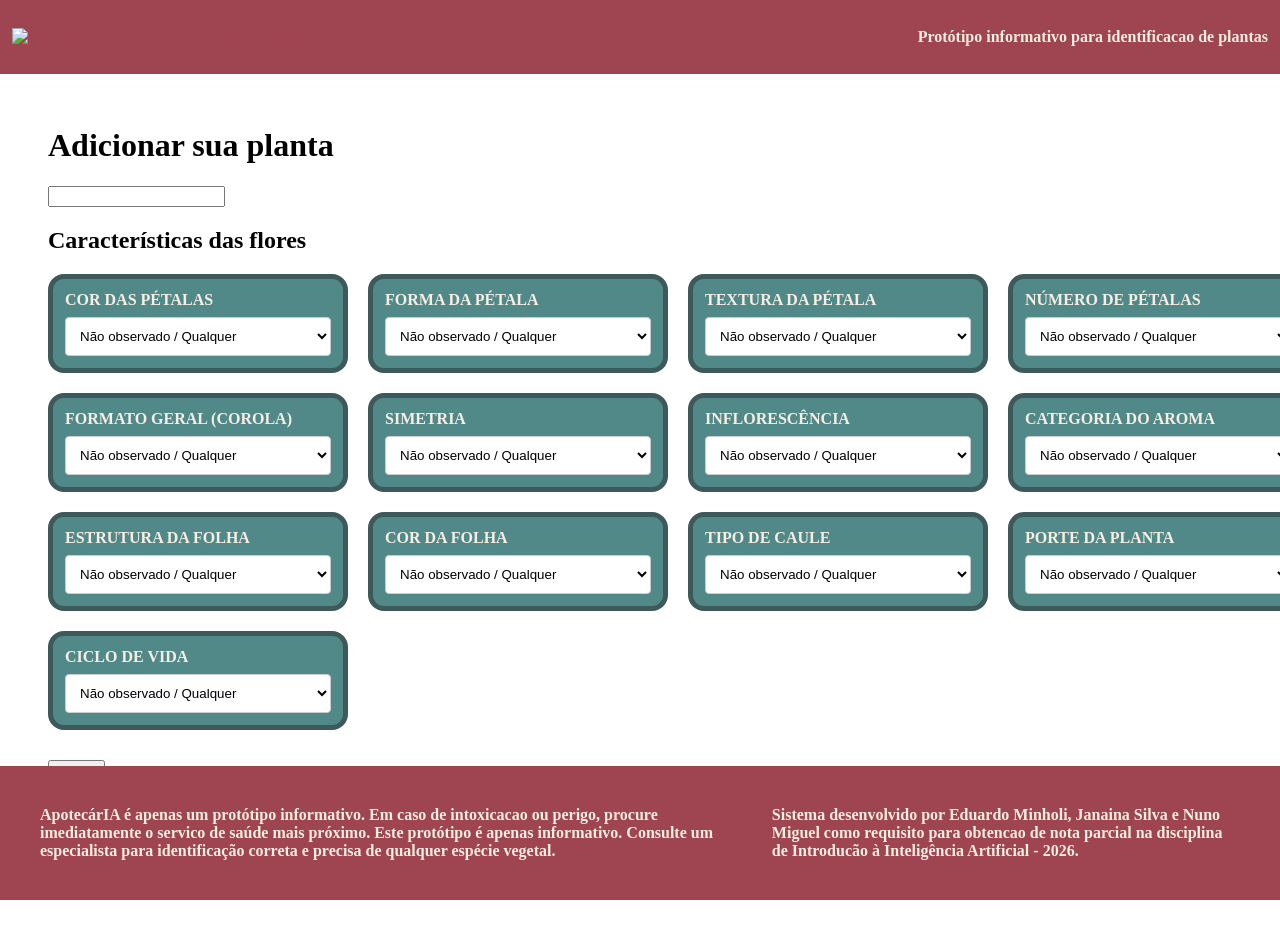
==== templates/adicionar.html @ 24854d63 "home pronta; buscar 70%; adicionar 50%; excluir pronto(?); editar 25% (só com layout) \n evolucoes a" ====
<!doctype html>
<html lang="pt-br">
  <head>
    <meta charset="UTF-8" />
    <meta name="viewport" content="width=device-width, initial-scale=1.0" />
    <link rel="stylesheet" href="css/index.css" />
    <title>ApotecárIA</title>
  </head>
  <body>
    <header class="header">
      <a href="index.html">
        <img
          src="imgs/ApotecárIa.png"
          alt="ApotecárIA, IA para identificacao de plantas"
        />
      </a>
      <p>Protótipo informativo para identificacao de plantas</p>
    </header>
    <main class="body">
      <div class="col">
        <h1>Adicionar sua planta</h1>
        <form action="">
          <input type="text" name="nome-planta" id="nome-planta">
            <h2>Características das flores</h2>
          <div id="filters" class="filter-container"></div>
          <input type="submit" />
        </form>
      </div>
    </main>
    <footer class="footer">
      <div class="col">
        <p>
          ApotecárIA é apenas um protótipo informativo. Em caso de intoxicacao
          ou perigo, procure imediatamente o servico de saúde mais próximo. Este
          protótipo é apenas informativo. Consulte um especialista para
          identificação correta e precisa de qualquer espécie vegetal.
        </p>
      </div>
      <div class="col">
        <p>
          Sistema desenvolvido por Eduardo Minholi, Janaina Silva e Nuno Miguel
          como requisito para obtencao de nota parcial na disciplina de
          Introducão à Inteligência Artificial - 2026.
        </p>
      </div>
    </footer>
    <script src="js/dados_botanicos.js"></script>
    <script src="js/script.js"></script>
  </body>
</html>
---- templates/css/index.css ----
body{
    margin: 0;
    font-family: 'Times New Roman', Times, serif;
    box-sizing: border-box;
    display: flex;
    flex-direction: column;
}

.header{
    background-color: #9f4451;
    padding: 12px;
    justify-content: space-evenly;
    display: inherit;
    flex-direction: row;
    align-items: center;
    justify-content: space-between;
    color: #F6EEE3;
    font-weight: bold;
}

.body{
    /* organizacao da pagina */
    display: inherit;
    flex-direction: row;
    align-items: center;
    justify-content: space-around;
    margin: 32px;
}

.row{
    margin: 16px 0;
    display: inherit;
    
}

.col{
    margin: 0 16px;
    /* max-width: 100%; */
}

.img{
    float: right;
    height: auto;
}

.actions{
    
    display: inherit;
    border-style: solid;
    border-color: #9f4451;
    border-width: 5px;
    border-radius: 16px;
    padding: 12px;
    
}

.actions:hover{
        
}

.container{
    flex
}

.filter-container{
    display: grid;
    grid-template-columns: 300px 300px 300px 300px;;
    gap: 20px;
    margin-bottom: 30px;
}

.filter-item{
    display: inherit;
    border-style: solid;
    border-color: #3d5959;
    background-color: #518989;
    border-width: 5px;
    border-radius: 16px;
    padding: 12px;
}

.filter-item label {
    font-weight: bold;
    margin-bottom: 8px;
    color: #F6EEE3;
    text-transform: uppercase;
}

.filter-item select {
    padding: 10px;
    border: 1px solid #ccc;
    border-radius: 4px;
    background: #fff;
    cursor: pointer;
}

.item{
    background-color: #56828d;
}

a{
    text-decoration: none;
    color: #9f4451;
    font-weight: bold;
}

.footer{
    display: flex;
    grid-template-columns: 50% 50%;

    padding: 24px;
    background-color: #9f4451;
    font-weight: bold;
    color: #F6EEE3;
    bottom: 0;
    position: sticky;
}
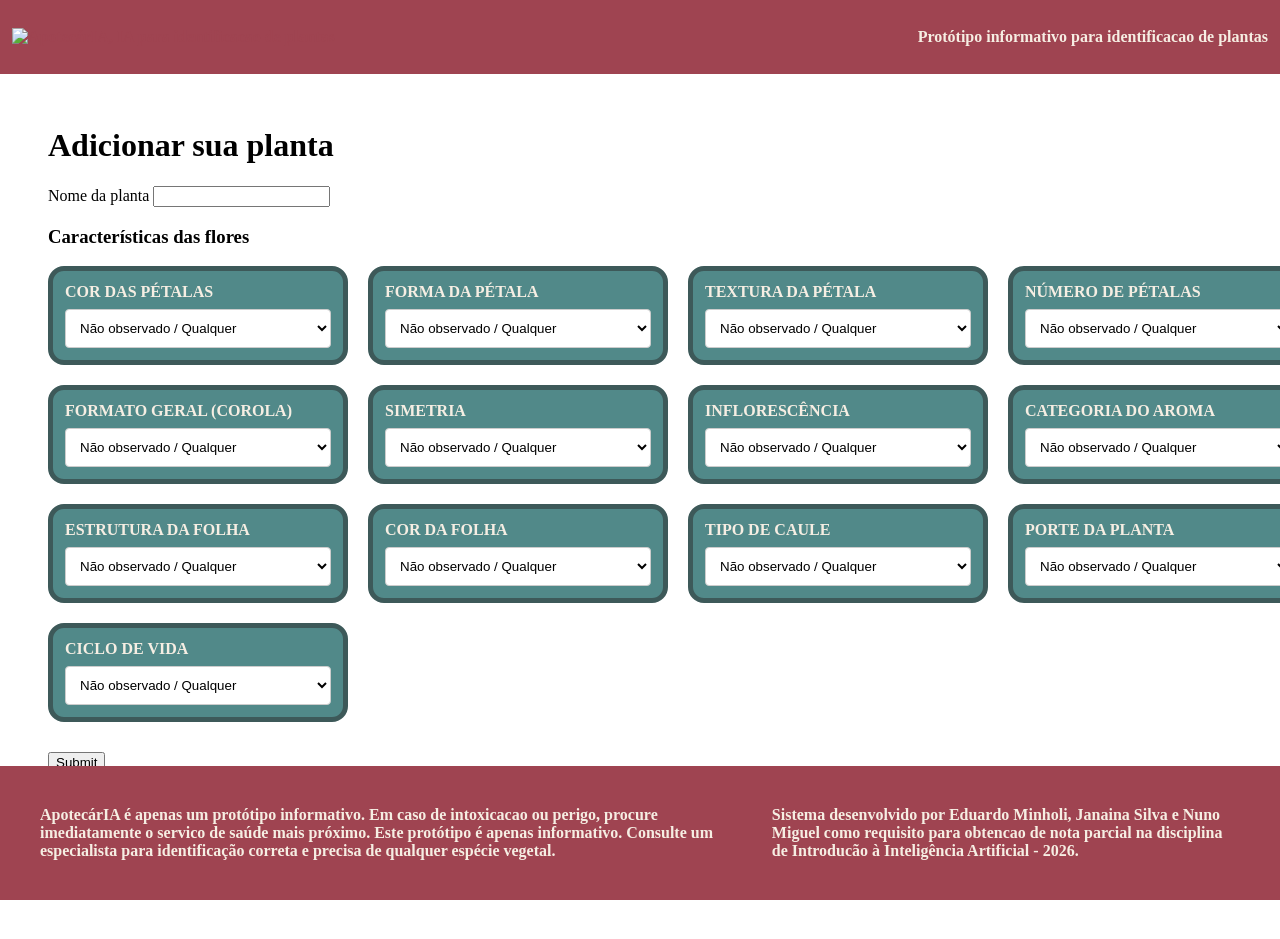
==== commit dcec8c98: "home, busca e adicionar em 90% - falta adicionar menu de navegacao no topo da pagina. lógica de most" ====
--- a/templates/adicionar.html
+++ b/templates/adicionar.html
@@ -20,10 +20,11 @@
       <div class="col">
         <h1>Adicionar sua planta</h1>
         <form action="">
+            <label for="nome-planta">Nome da planta</label>
           <input type="text" name="nome-planta" id="nome-planta">
-            <h2>Características das flores</h2>
+            <h3>Características das flores</h3>
           <div id="filters" class="filter-container"></div>
-          <input type="submit" />
+          <input type="submit" onclick="alert('Planta adicionada com sucesso!')" />
         </form>
       </div>
     </main>
--- a/templates/css/index.css
+++ b/templates/css/index.css
@@ -35,6 +35,7 @@
 
 .col{
     margin: 0 16px;
+    flex-direction: column;
     /* max-width: 100%; */
 }
 
@@ -56,10 +57,6 @@
 
 .actions:hover{
         
-}
-
-.container{
-    flex
 }
 
 .filter-container{
@@ -104,6 +101,10 @@
     font-weight: bold;
 }
 
+/* #resultados{
+    display: none;
+} */
+
 .footer{
     display: flex;
     grid-template-columns: 50% 50%;
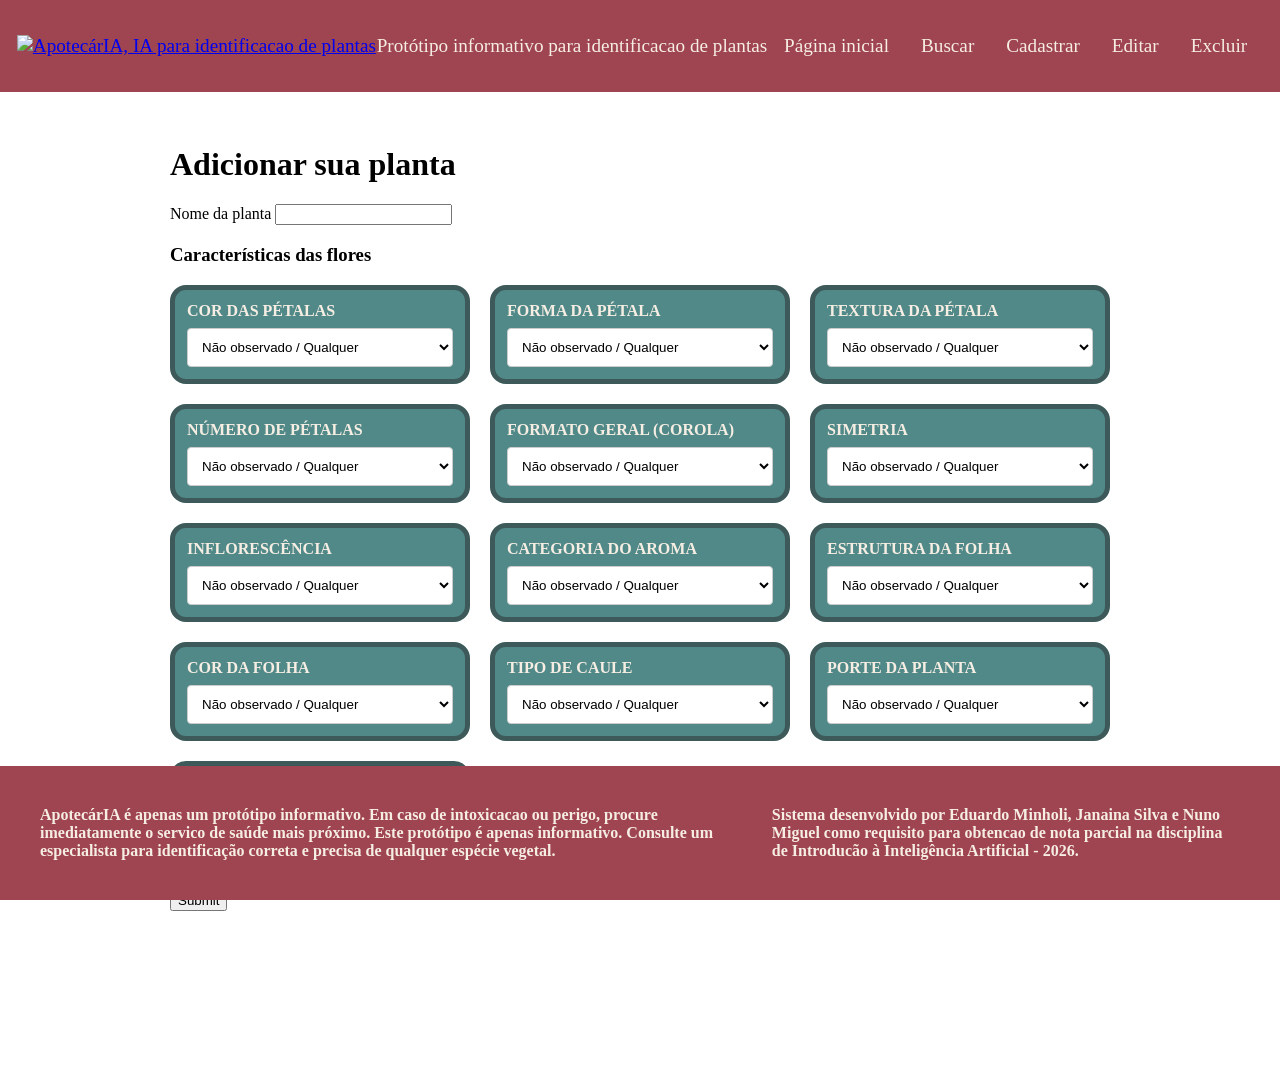
==== commit 07434529: "home pronta; buscar com logica de exibicao das respostas dinamicas pronto; finalizar: adicionar, edi" ====
--- a/templates/adicionar.html
+++ b/templates/adicionar.html
@@ -15,16 +15,26 @@
         />
       </a>
       <p>Protótipo informativo para identificacao de plantas</p>
+      <ul>
+        <li><a href="index.html">Página inicial</a></li>
+        <li><a href="buscar.html">Buscar</a></li>
+        <li><a href="adicionar.html">Cadastrar</a></li>
+        <li><a href="editar.html">Editar</a></li>
+        <li><a href="excluir.html">Excluir</a></li>
+      </ul>
     </header>
     <main class="body">
       <div class="col">
         <h1>Adicionar sua planta</h1>
         <form action="">
-            <label for="nome-planta">Nome da planta</label>
-          <input type="text" name="nome-planta" id="nome-planta">
-            <h3>Características das flores</h3>
+          <label for="nome-planta">Nome da planta</label>
+          <input type="text" name="nome-planta" id="nome-planta" />
+          <h3>Características das flores</h3>
           <div id="filters" class="filter-container"></div>
-          <input type="submit" onclick="alert('Planta adicionada com sucesso!')" />
+          <input
+            type="submit"
+            onclick="alert('Planta adicionada com sucesso!')"
+          />
         </form>
       </div>
     </main>
--- a/templates/css/index.css
+++ b/templates/css/index.css
@@ -6,15 +6,39 @@
     flex-direction: column;
 }
 
+ul{
+    list-style-type: none;
+    margin: 0;
+    padding: 0;
+}
+
+ul li {
+    float: inline-start;
+}
+
+ul li a {   
+    display: block;
+    color: #F6EEE3;
+    text-align: center;
+    padding: 8px 16px;
+    text-decoration: none;
+}
+
 .header{
     background-color: #9f4451;
-    padding: 12px;
-    justify-content: space-evenly;
+    padding: 16px;
     display: inherit;
     flex-direction: row;
+    justify-content: space-evenly;
     align-items: center;
-    justify-content: space-between;
     color: #F6EEE3;
+    /* font-weight: bold; */
+    font-size: larger;
+}
+
+ul li a .active{
+    background-color: #F6EEE3;
+    color: #9f4451;
     font-weight: bold;
 }
 
@@ -30,6 +54,8 @@
 .row{
     margin: 16px 0;
     display: inherit;
+    justify-content: space-around;
+    align-content: center;
     
 }
 
@@ -41,11 +67,11 @@
 
 .img{
     float: right;
+    max-width: 100%;
     height: auto;
 }
 
 .actions{
-    
     display: inherit;
     border-style: solid;
     border-color: #9f4451;
@@ -55,13 +81,16 @@
     
 }
 
-.actions:hover{
-        
+.actions a{
+    text-decoration: none;
+    color: #9f4451;
+    font-weight: bold;
 }
+
 
 .filter-container{
     display: grid;
-    grid-template-columns: 300px 300px 300px 300px;;
+    grid-template-columns: 300px 300px 300px;
     gap: 20px;
     margin-bottom: 30px;
 }
@@ -91,19 +120,22 @@
     cursor: pointer;
 }
 
-.item{
-    background-color: #56828d;
+.resultados-container{
+    max-width: 80%;
+    border-color: purple;
+    border-width: 5px;
+    border-style: solid;
+    border-radius: 16px;
+    padding: 16px;
+    display: flex;
+    flex-direction: column;
+    align-items: center;
+    justify-content: space-around;
 }
 
-a{
-    text-decoration: none;
-    color: #9f4451;
-    font-weight: bold;
+.resultados-lista{
+    display: block;
 }
-
-/* #resultados{
-    display: none;
-} */
 
 .footer{
     display: flex;
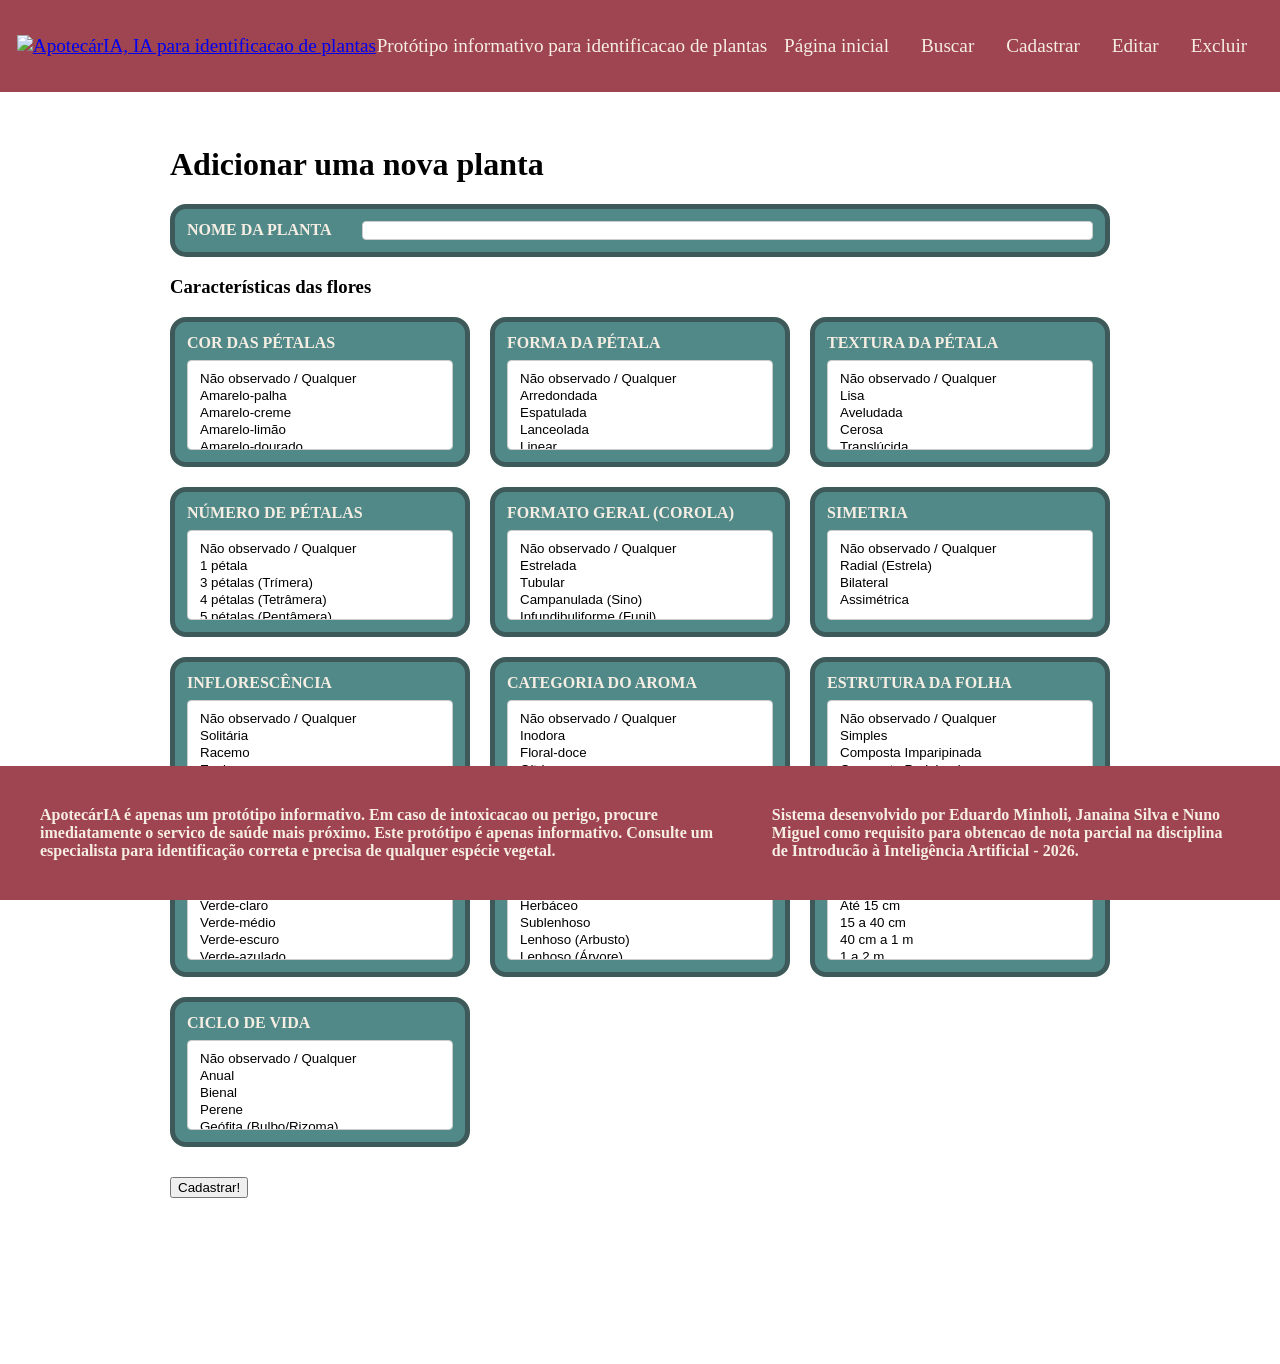
==== commit 9d778100: "selects modificados pra selecao multipla; pagina de exclusao com front pronto; pagina de edicao com " ====
--- a/templates/adicionar.html
+++ b/templates/adicionar.html
@@ -25,15 +25,17 @@
     </header>
     <main class="body">
       <div class="col">
-        <h1>Adicionar sua planta</h1>
+        <h1>Adicionar uma nova planta</h1>
         <form action="">
-          <label for="nome-planta">Nome da planta</label>
-          <input type="text" name="nome-planta" id="nome-planta" />
+          <div class="row form-item">
+            <label for="nome-planta">Nome da planta</label>
+            <input type="text" name="nome-planta" id="nome-planta" />
+          </div>
           <h3>Características das flores</h3>
           <div id="filters" class="filter-container"></div>
           <input
             type="submit"
-            onclick="alert('Planta adicionada com sucesso!')"
+            onclick="alert('Planta adicionada com sucesso!')" value="Cadastrar!"
           />
         </form>
       </div>
--- a/templates/css/index.css
+++ b/templates/css/index.css
@@ -36,15 +36,9 @@
     font-size: larger;
 }
 
-ul li a .active{
-    background-color: #F6EEE3;
-    color: #9f4451;
-    font-weight: bold;
-}
-
 .body{
     /* organizacao da pagina */
-    display: inherit;
+    display: flex;
     flex-direction: row;
     align-items: center;
     justify-content: space-around;
@@ -53,10 +47,7 @@
 
 .row{
     margin: 16px 0;
-    display: inherit;
-    justify-content: space-around;
-    align-content: center;
-    
+    flex-direction: row;
 }
 
 .col{
@@ -87,6 +78,31 @@
     font-weight: bold;
 }
 
+.form-item{
+    display: flex;
+    justify-content: space-between;
+    align-content: center;
+    border-style: solid;
+    border-color: #3d5959;
+    background-color: #518989;
+    border-width: 5px;
+    border-radius: 16px;
+    padding: 12px;
+}
+
+.form-item label {
+    font-weight: bold;
+    color: #F6EEE3;
+    text-transform: uppercase;
+}
+
+.form-item input {
+    width: 80%;
+    border: 1px solid #ccc;
+    border-radius: 4px;
+    background: #fff;
+    cursor: pointer;
+}
 
 .filter-container{
     display: grid;
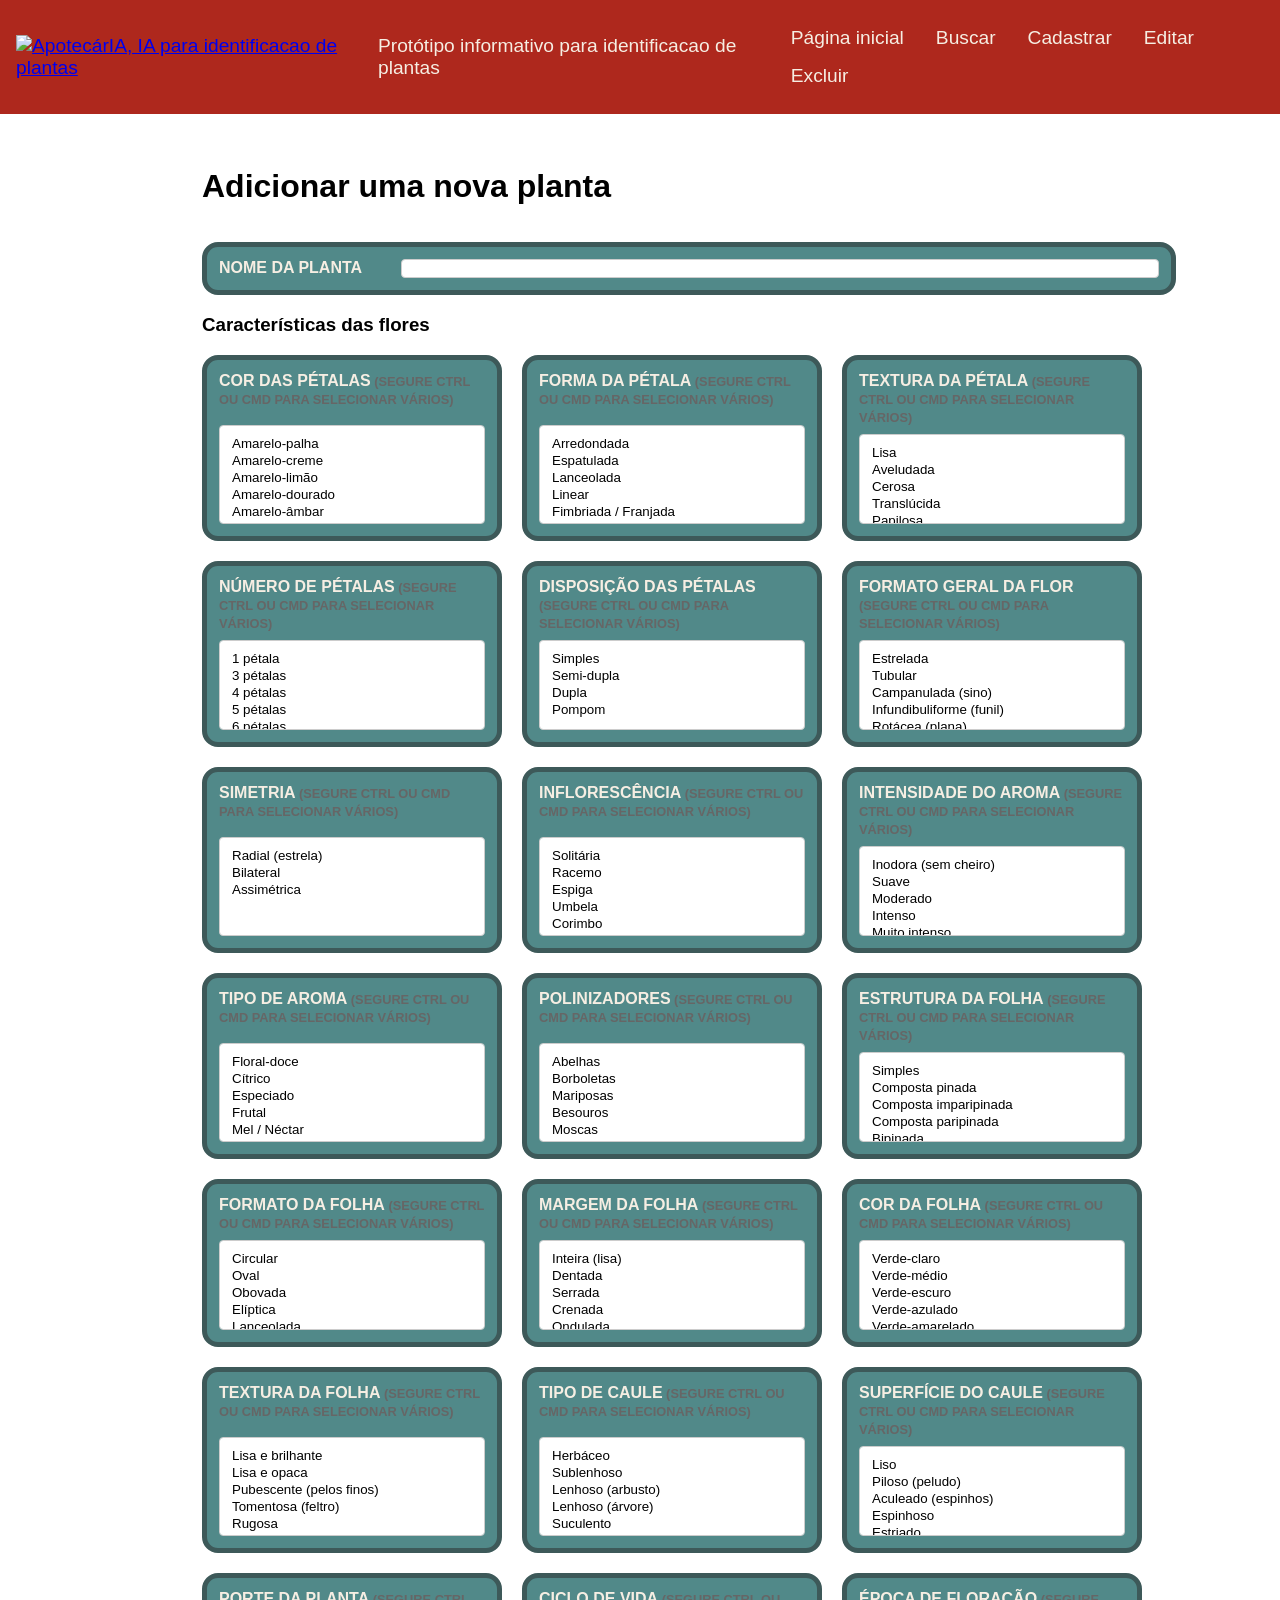
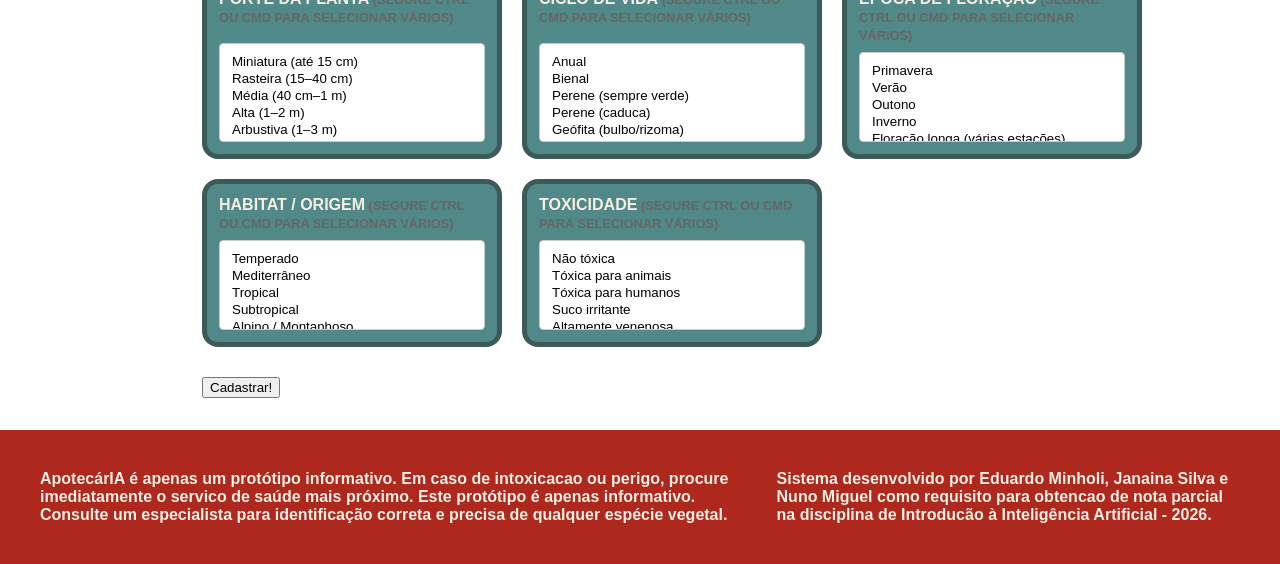
==== commit aba7f848: "fix - Funcionamento das funções no Front Agora as funções estão funcionando no front. É possível bus" ====
--- a/templates/adicionar.html
+++ b/templates/adicionar.html
@@ -26,17 +26,17 @@
     <main class="body">
       <div class="col">
         <h1>Adicionar uma nova planta</h1>
-        <form action="">
+        <form id="form-adicionar">
           <div class="row form-item">
             <label for="nome-planta">Nome da planta</label>
             <input type="text" name="nome-planta" id="nome-planta" />
           </div>
           <h3>Características das flores</h3>
           <div id="filters" class="filter-container"></div>
-          <input
-            type="submit"
-            onclick="alert('Planta adicionada com sucesso!')" value="Cadastrar!"
-          />
+          
+          <p id="feedback" style="display: none; margin-bottom: 15px; font-weight: bold;"></p>
+          
+          <input type="button" id="btn-cadastrar" value="Cadastrar!" class="action" />
         </form>
       </div>
     </main>
@@ -59,5 +59,6 @@
     </footer>
     <script src="js/dados_botanicos.js"></script>
     <script src="js/script.js"></script>
+    <script src="js/adicionar.js"></script>
   </body>
 </html>
--- a/templates/css/index.css
+++ b/templates/css/index.css
@@ -1,6 +1,6 @@
 body{
     margin: 0;
-    font-family: 'Times New Roman', Times, serif;
+    font-family: 'Segoe UI', Tahoma, Geneva, Verdana, sans-serif;
     box-sizing: border-box;
     display: flex;
     flex-direction: column;
@@ -25,7 +25,7 @@
 }
 
 .header{
-    background-color: #9f4451;
+    background-color: #AE281D;
     padding: 16px;
     display: inherit;
     flex-direction: row;
@@ -34,6 +34,8 @@
     color: #F6EEE3;
     /* font-weight: bold; */
     font-size: larger;
+    /* position: fixed; */
+    width: auto;
 }
 
 .body{
@@ -43,29 +45,33 @@
     align-items: center;
     justify-content: space-around;
     margin: 32px;
+    width: 100%;
 }
 
 .row{
     margin: 16px 0;
-    flex-direction: row;
+    width: 100%;
 }
 
 .col{
     margin: 0 16px;
+    max-width: 100%;
+    min-width: 50;
+    display: inherit;
     flex-direction: column;
-    /* max-width: 100%; */
+    justify-content: space-around;
 }
 
 .img{
     float: right;
-    max-width: 100%;
+    max-width: 50%;
     height: auto;
 }
 
 .actions{
     display: inherit;
     border-style: solid;
-    border-color: #9f4451;
+    border-color: #AE281D;
     border-width: 5px;
     border-radius: 16px;
     padding: 12px;
@@ -74,7 +80,7 @@
 
 .actions a{
     text-decoration: none;
-    color: #9f4451;
+    color: #AE281D;
     font-weight: bold;
 }
 
@@ -158,9 +164,9 @@
     grid-template-columns: 50% 50%;
 
     padding: 24px;
-    background-color: #9f4451;
+    background-color: #AE281D;
     font-weight: bold;
     color: #F6EEE3;
     bottom: 0;
-    position: sticky;
+    position: relative;
 }
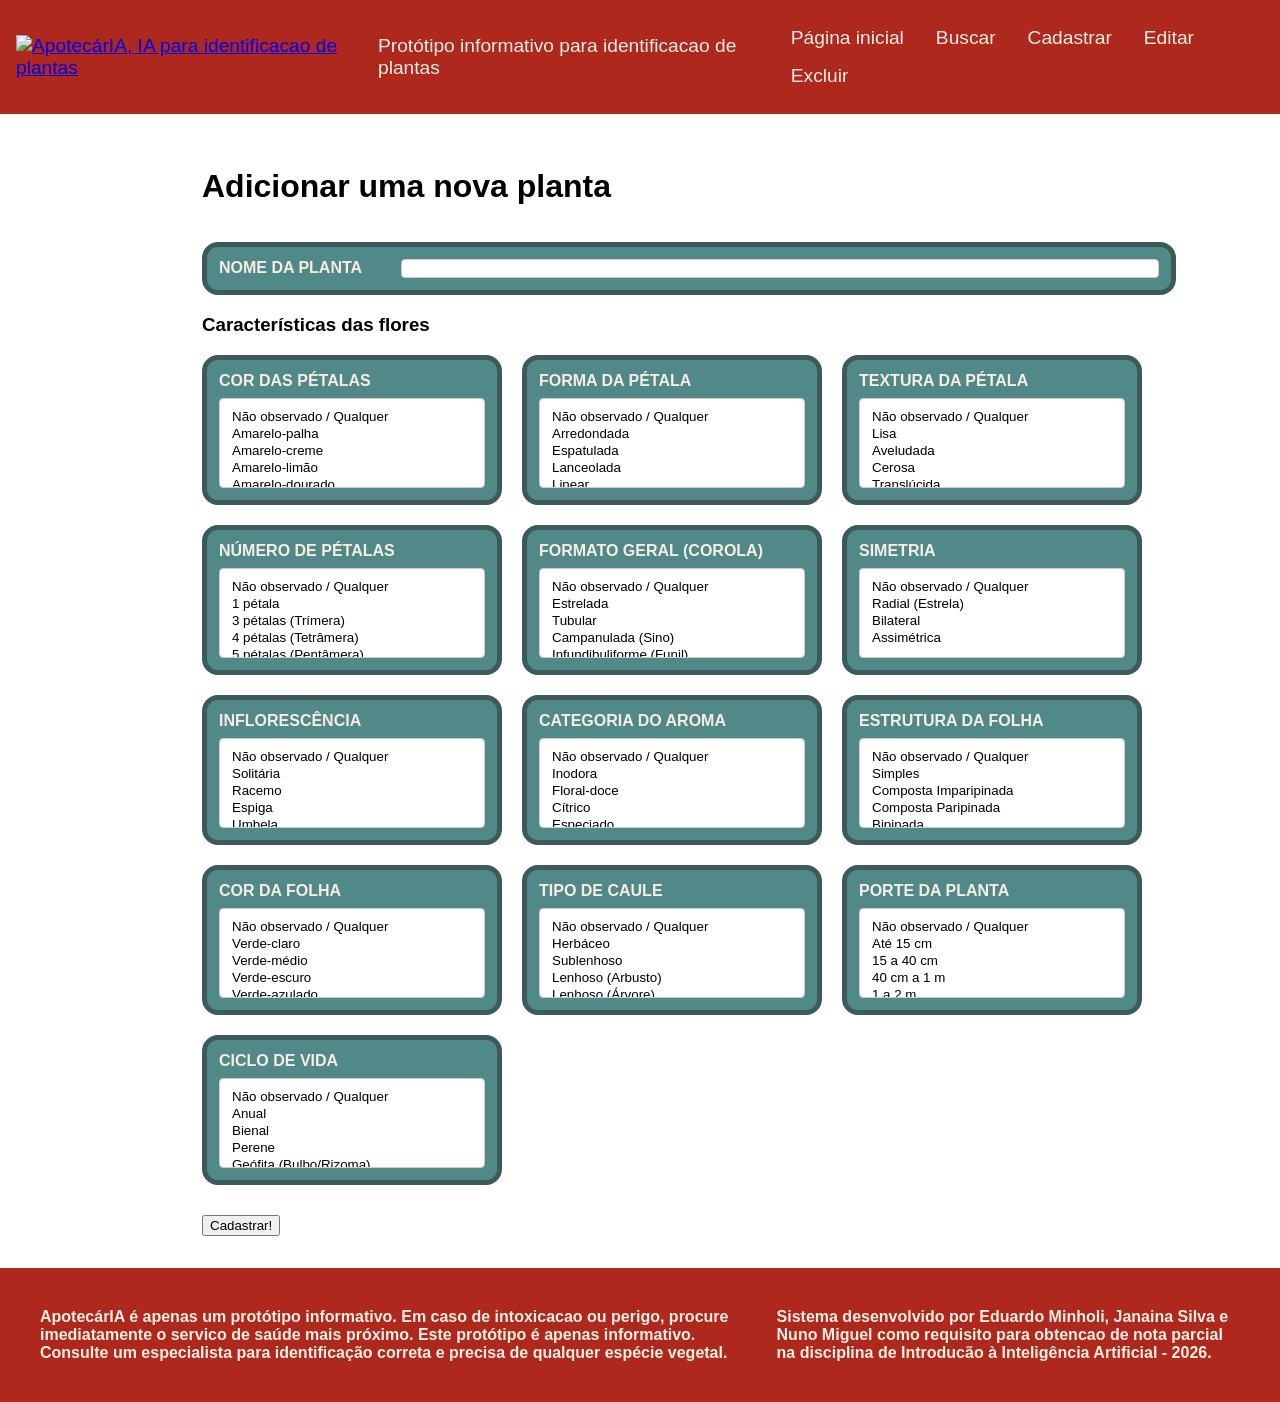
==== commit 353eb2e6: "Merge branch 'janaina' into eduardo" ====
--- a/templates/adicionar.html
+++ b/templates/adicionar.html
@@ -26,17 +26,17 @@
     <main class="body">
       <div class="col">
         <h1>Adicionar uma nova planta</h1>
-        <form id="form-adicionar">
+        <form action="">
           <div class="row form-item">
             <label for="nome-planta">Nome da planta</label>
             <input type="text" name="nome-planta" id="nome-planta" />
           </div>
           <h3>Características das flores</h3>
           <div id="filters" class="filter-container"></div>
-          
-          <p id="feedback" style="display: none; margin-bottom: 15px; font-weight: bold;"></p>
-          
-          <input type="button" id="btn-cadastrar" value="Cadastrar!" class="action" />
+          <input
+            type="submit"
+            onclick="alert('Planta adicionada com sucesso!')" value="Cadastrar!"
+          />
         </form>
       </div>
     </main>
@@ -59,6 +59,5 @@
     </footer>
     <script src="js/dados_botanicos.js"></script>
     <script src="js/script.js"></script>
-    <script src="js/adicionar.js"></script>
   </body>
 </html>
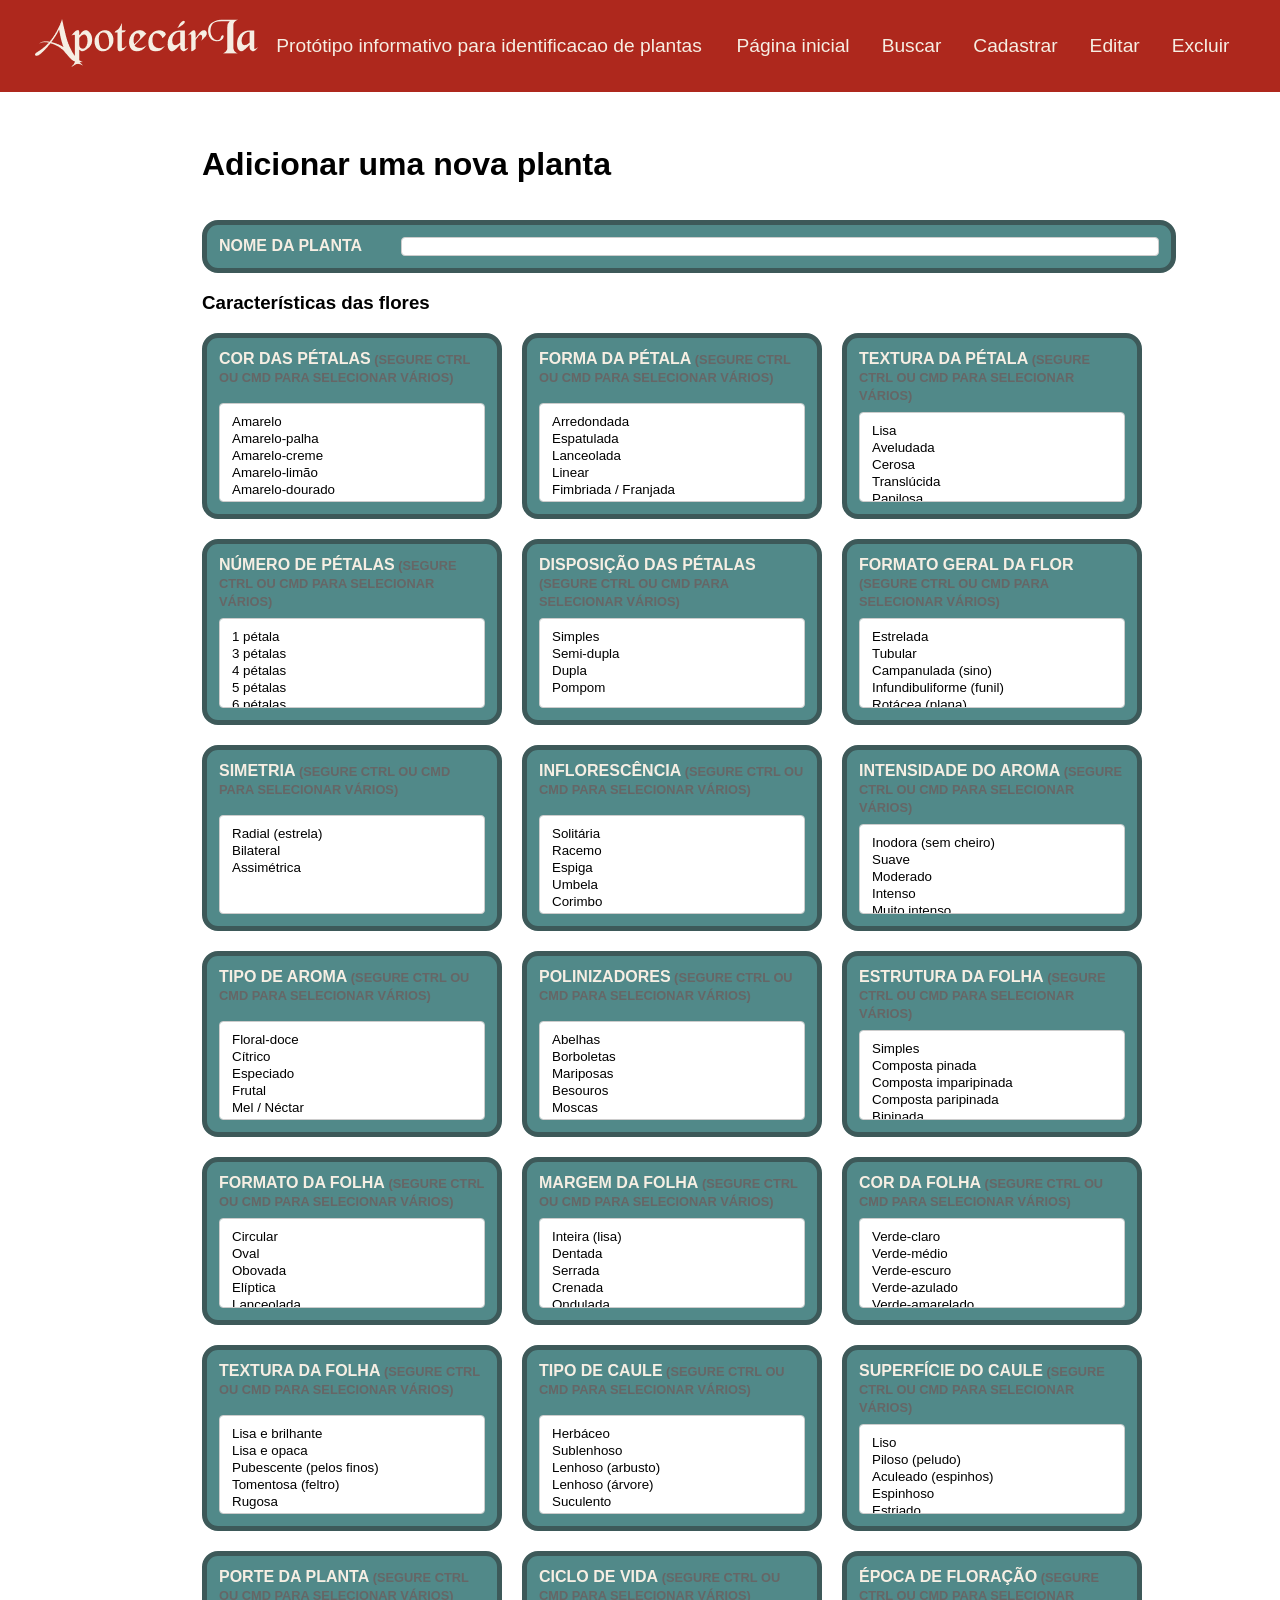
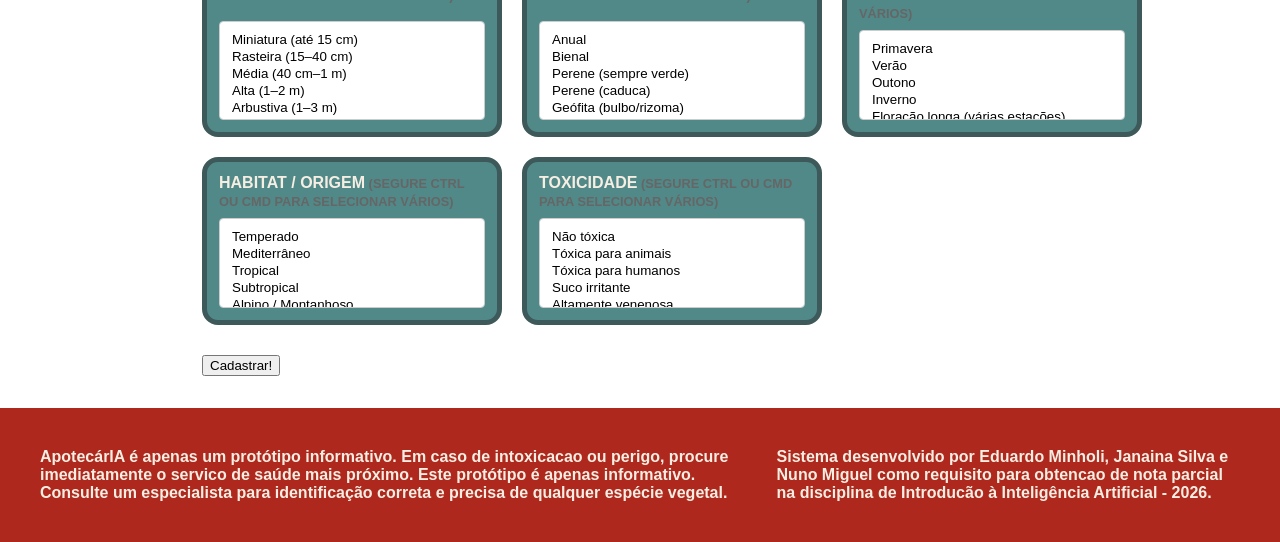
==== commit 8f105835: "fix - Correção na header Mudei o atalho e coloquei a header completa na página inicial" ====
--- a/templates/adicionar.html
+++ b/templates/adicionar.html
@@ -10,7 +10,7 @@
     <header class="header">
       <a href="index.html">
         <img
-          src="imgs/ApotecárIa.png"
+          src="imgs\ApotecárIa.png"
           alt="ApotecárIA, IA para identificacao de plantas"
         />
       </a>
@@ -26,17 +26,17 @@
     <main class="body">
       <div class="col">
         <h1>Adicionar uma nova planta</h1>
-        <form action="">
+        <form id="form-adicionar">
           <div class="row form-item">
             <label for="nome-planta">Nome da planta</label>
             <input type="text" name="nome-planta" id="nome-planta" />
           </div>
           <h3>Características das flores</h3>
           <div id="filters" class="filter-container"></div>
-          <input
-            type="submit"
-            onclick="alert('Planta adicionada com sucesso!')" value="Cadastrar!"
-          />
+          
+          <p id="feedback" style="display: none; margin-bottom: 15px; font-weight: bold;"></p>
+          
+          <input type="button" id="btn-cadastrar" value="Cadastrar!" class="action" />
         </form>
       </div>
     </main>
@@ -59,5 +59,6 @@
     </footer>
     <script src="js/dados_botanicos.js"></script>
     <script src="js/script.js"></script>
+    <script src="js/adicionar.js"></script>
   </body>
 </html>
